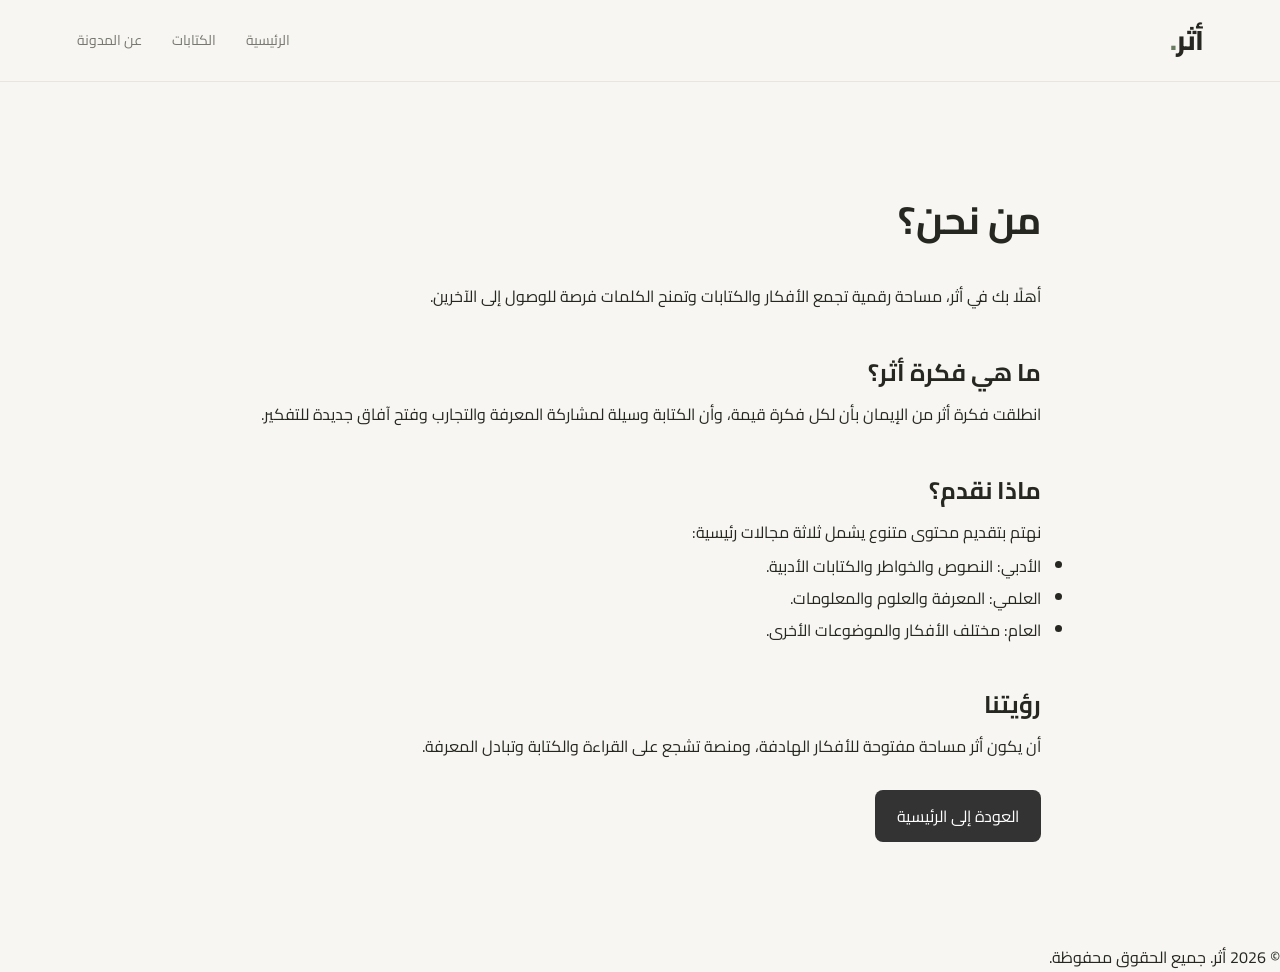
==== about.html @ c8f81425 "Add files via upload" ====
<!DOCTYPE html>
<html lang="ar" dir="rtl">
<head>
  <meta charset="UTF-8">
  <meta name="viewport" content="width=device-width, initial-scale=1.0">
  <meta name="description" content="تعرّف على أثر، مساحة تجمع الأفكار والكتابات الأدبية والعلمية والعامة.">
  <title>من نحن | أثر</title>
  <link rel="stylesheet" href="style.css">

  <style>
    .about-page {
      max-width: 850px;
      margin: 70px auto;
      padding: 30px 24px;
      line-height: 2;
    }

    .about-page h1 {
      font-size: 2.4rem;
      margin-bottom: 20px;
    }

    .about-page h2 {
      margin-top: 35px;
    }

    .about-page p {
      line-height: 2.2;
    }

    .about-home {
      display: inline-block;
      margin-top: 25px;
      padding: 10px 22px;
      border-radius: 8px;
      background: #333;
      color: white;
      text-decoration: none;
    }
  </style>
</head>

<body>

  <header class="site-header">
    <a href="index.html" class="brand">أثر<span>.</span></a>

    <nav class="main-nav">
      <a href="index.html">الرئيسية</a>
      <a href="index.html#articles">الكتابات</a>
      <a href="about.html">عن المدونة</a>
    </nav>
  </header>

  <main class="about-page">

    <h1>من نحن؟</h1>

    <p>
      أهلًا بك في أثر، مساحة رقمية تجمع الأفكار والكتابات
      وتمنح الكلمات فرصة للوصول إلى الآخرين.
    </p>

    <h2>ما هي فكرة أثر؟</h2>

    <p>
      انطلقت فكرة أثر من الإيمان بأن لكل فكرة قيمة،
      وأن الكتابة وسيلة لمشاركة المعرفة والتجارب
      وفتح آفاق جديدة للتفكير.
    </p>

    <h2>ماذا نقدم؟</h2>

    <p>
      نهتم بتقديم محتوى متنوع يشمل ثلاثة مجالات رئيسية:
    </p>

    <ul>
      <li>الأدبي: النصوص والخواطر والكتابات الأدبية.</li>
      <li>العلمي: المعرفة والعلوم والمعلومات.</li>
      <li>العام: مختلف الأفكار والموضوعات الأخرى.</li>
    </ul>

    <h2>رؤيتنا</h2>

    <p>
      أن يكون أثر مساحة مفتوحة للأفكار الهادفة،
      ومنصة تشجع على القراءة والكتابة وتبادل المعرفة.
    </p>

    <a href="index.html" class="about-home">
      العودة إلى الرئيسية
    </a>

  </main>

  <footer>
    <p>© <span id="year"></span> أثر. جميع الحقوق محفوظة.</p>
  </footer>

  <script>
    document.getElementById("year").textContent =
      new Date().getFullYear();
  </script>

</body>
</html>
---- style.css ----
@import url('https://fonts.googleapis.com/css2?family=Cairo:wght@400;500;600;700;800&display=swap');

:root {
  color-scheme: light;
  --bg: #f7f6f2;
  --surface: #ffffff;
  --text: #262720;
  --muted: #77786f;
  --accent: #697b60;
  --accent-light: #e8ece4;
  --border: #e7e5dd;
  --shadow: 0 16px 45px #2627200a;
}

body.dark {
  color-scheme: dark;
  --bg: #171815;
  --surface: #20211d;
  --text: #efeee7;
  --muted: #aaa99f;
  --accent: #b3c4a5;
  --accent-light: #30372c;
  --border: #35362f;
  --shadow: 0 16px 45px #00000020;
}

* {
  box-sizing: border-box;
  margin: 0;
  padding: 0;
}

html {
  scroll-behavior: smooth;
  scroll-padding-top: 90px;
}

body {
  background: var(--bg);
  color: var(--text);
  font-family: 'Cairo', sans-serif;
  line-height: 1.9;
  transition: background .3s, color .3s;
}

a {
  color: inherit;
  text-decoration: none;
}

button, input {
  font: inherit;
}

button {
  color: inherit;
}

button:focus-visible,
a:focus-visible,
input:focus-visible {
  outline: 2px solid var(--accent);
  outline-offset: 4px;
}

.section-wrap {
  width: min(1100px, 88%);
  margin-inline: auto;
}

/* Header */

.site-header {
  min-height: 82px;
  padding: 14px 6%;
  display: flex;
  align-items: center;
  justify-content: space-between;
  gap: 24px;
  border-bottom: 1px solid var(--border);
  background: var(--bg);
  position: sticky;
  top: 0;
  z-index: 10;
  transition: background .3s;
}

.brand {
  font-size: 27px;
  font-weight: 800;
  letter-spacing: -1px;
}

.brand span {
  color: var(--accent);
}

.main-nav {
  display: flex;
  align-items: center;
  gap: 30px;
}

.main-nav a {
  color: var(--muted);
  font-size: 14px;
  transition: color .2s;
}

.main-nav a:hover {
  color: var(--accent);
}

.icon-button {
  width: 42px;
  height: 42px;
  border: 1px solid var(--border);
  background: var(--surface);
  border-radius: 50%;
  cursor: pointer;
  transition: transform .2s, background .3s;
}

.icon-button:hover {
  transform: rotate(-8deg);
}

/* Hero */

.hero {
  min-height: 540px;
  display: grid;
  grid-template-columns: 1.2fr .8fr;
  align-items: center;
  gap: 45px;
  padding-block: 80px;
}

.eyebrow {
  color: var(--accent);
  font-size: 12px;
  font-weight: 700;
  letter-spacing: .4px;
  margin-bottom: 14px;
}

.hero h1 {
  font-size: clamp(43px, 6vw, 70px);
  line-height: 1.35;
  font-weight: 800;
  letter-spacing: -2px;
}

.hero h1 span {
  color: var(--accent);
}

.hero-description {
  color: var(--muted);
  max-width: 470px;
  margin-top: 22px;
  font-size: 15px;
  line-height: 2.2;
}

.primary-button {
  display: inline-flex;
  align-items: center;
  gap: 22px;
  margin-top: 30px;
  padding: 12px 22px;
  background: var(--text);
  color: var(--bg);
  border-radius: 5px;
  font-size: 13px;
  transition: transform .25s, opacity .25s;
}

.primary-button:hover {
  transform: translateY(-3px);
  opacity: .85;
}

.hero-art {
  min-height: 320px;
  position: relative;
  display: grid;
  place-items: center;
  overflow: hidden;
  border-radius: 48% 48% 6px 6px;
  background: var(--accent-light);
}

.art-circle {
  width: 190px;
  height: 190px;
  border: 1px solid var(--accent);
  border-radius: 50%;
  position: absolute;
  transform: translate(-10px, -8px);
}

.art-circle::before,
.art-circle::after {
  content: "";
  position: absolute;
  inset: 18px;
  border: 1px solid var(--accent);
  border-radius: 50%;
  opacity: .6;
}

.art-circle::after {
  inset: 38px;
  opacity: .4;
}

.art-line {
  position: absolute;
  width: 1px;
  height: 85%;
  background: var(--accent);
  opacity: .25;
  transform: rotate(35deg);
}

.art-word {
  font-size: 44px;
  font-weight: 800;
  position: relative;
  z-index: 1;
}

.art-number {
  position: absolute;
  bottom: 20px;
  left: 22px;
  color: var(--muted);
  font-size: 10px;
  letter-spacing: 2px;
}

/* Quote */

.quote-strip {
  padding: 35px 6%;
  text-align: center;
  border-block: 1px solid var(--border);
}

.quote-strip p {
  color: var(--muted);
  font-size: 15px;
}

/* Articles */

.articles-section {
  padding-block: 100px;
}

.section-heading {
  display: flex;
  justify-content: space-between;
  align-items: end;
  gap: 20px;
  margin-bottom: 35px;
}

.section-heading h2 {
  font-size: 32px;
  font-weight: 800;
}

.section-note {
  color: var(--muted);
  font-size: 13px;
}

.toolbar {
  display: flex;
  align-items: center;
  justify-content: space-between;
  flex-wrap: wrap;
  gap: 18px;
  margin-bottom: 30px;
}

.search-box {
  display: flex;
  align-items: center;
  gap: 10px;
  min-width: 220px;
  max-width: 340px;
  flex: 1;
  padding: 9px 14px;
  border: 1px solid var(--border);
  border-radius: 5px;
  background: var(--surface);
}

.search-box span {
  color: var(--accent);
  font-size: 25px;
}

.search-box input {
  width: 100%;
  border: none;
  outline: none;
  background: transparent;
  color: var(--text);
  font-size: 13px;
}

.search-box input:focus-visible {
  outline: none;
}

.filters {
  display: flex;
  flex-wrap: wrap;
  gap: 8px;
}

.filter-button {
  padding: 7px 14px;
  background: transparent;
  color: var(--muted);
  border: 1px solid var(--border);
  border-radius: 4px;
  font-size: 12px;
  cursor: pointer;
  transition: background .2s, color .2s;
}

.filter-button:hover,
.filter-button.active {
  background: var(--accent);
  border-color: var(--accent);
  color: #fff;
}

body.dark .filter-button:hover,
body.dark .filter-button.active {
  color: #171815;
}

.articles-grid {
  display: grid;
  grid-template-columns: repeat(3, minmax(0, 1fr));
  gap: 22px;
}

.article-card {
  min-width: 0;
  padding: 25px;
  display: flex;
  flex-direction: column;
  align-items: flex-start;
  background: var(--surface);
  border: 1px solid var(--border);
  border-radius: 7px;
  box-shadow: var(--shadow);
  transition: transform .25s, border-color .25s, background .3s;
  animation: fade-up .5s both;
}

.article-card:hover {
  transform: translateY(-5px);
  border-color: var(--accent);
}

.card-top {
  display: flex;
  justify-content: space-between;
  align-items: center;
  gap: 12px;
  width: 100%;
  margin-bottom: 20px;
}

.category-label {
  color: var(--accent);
  font-size: 11px;
  font-weight: 700;
}

.article-meta {
  color: var(--muted);
  font-size: 11px;
}

.article-card h3 {
  font-size: 19px;
  line-height: 1.8;
  margin-bottom: 10px;
}

.article-card > p {
  color: var(--muted);
  font-size: 13px;
  line-height: 2;
  margin-bottom: 22px;
}

.read-more {
  margin-top: auto;
  padding: 0;
  border: none;
  background: transparent;
  color: var(--accent);
  font-size: 13px;
  font-weight: 700;
  cursor: pointer;
}

.read-more span {
  display: inline-block;
  transition: transform .2s;
}

.read-more:hover span {
  transform: translateX(-4px);
}

.empty-message {
  text-align: center;
  color: var(--muted);
  padding: 40px 0;
}

/* About */

.about-section {
  padding-block: 90px;
  background: var(--accent-light);
}

.about-inner {
  max-width: 750px;
}

.about-inner h2 {
  font-size: clamp(30px, 4vw, 45px);
  line-height: 1.6;
  margin-bottom: 20px;
}

.about-inner > p:not(.eyebrow) {
  max-width: 600px;
  color: var(--muted);
  font-size: 14px;
  line-height: 2.3;
}

.text-link {
  display: inline-block;
  color: var(--accent);
  font-size: 13px;
  font-weight: 700;
  margin-top: 25px;
}

/* Footer */

.site-footer {
  display: flex;
  align-items: center;
  justify-content: space-between;
  gap: 20px;
  padding: 30px 6%;
  color: var(--muted);
  font-size: 12px;
}

.site-footer .brand {
  color: var(--text);
  font-size: 22px;
}

/* Article dialog */

.article-dialog {
  width: min(700px, 90%);
  max-height: 85vh;
  overflow-y: auto;
  margin: auto;
  padding: clamp(22px, 5vw, 45px);
  background: var(--surface);
  color: var(--text);
  border: 1px solid var(--border);
  border-radius: 10px;
}

.article-dialog::backdrop {
  background: #10110ed0;
  backdrop-filter: blur(5px);
}

.dialog-top {
  display: flex;
  align-items: center;
  justify-content: space-between;
  gap: 20px;
}

.dialog-top .eyebrow {
  margin: 0;
}

.article-dialog h2 {
  font-size: clamp(25px, 5vw, 38px);
  line-height: 1.6;
  margin-top: 20px;
}

.article-dialog .article-meta {
  margin-top: 8px;
}

.dialog-body {
  margin-top: 30px;
  font-size: 15px;
  line-height: 2.4;
  overflow-wrap: anywhere;
}

.dialog-body p + p {
  margin-top: 18px;
}

/* Motion */

@keyframes fade-up {
  from {
    opacity: 0;
    transform: translateY(12px);
  }
  to {
    opacity: 1;
    transform: translateY(0);
  }
}

@media (prefers-reduced-motion: reduce) {
  *, *::before, *::after {
    scroll-behavior: auto !important;
    animation-duration: .01ms !important;
    transition-duration: .01ms !important;
  }
}

/* Responsive */

@media (max-width: 800px) {
  .hero {
    grid-template-columns: 1fr;
    padding-block: 60px;
    gap: 35px;
  }

  .hero-art {
    min-height: 250px;
  }

  .articles-grid {
    grid-template-columns: repeat(2, minmax(0, 1fr));
  }
}

@media (max-width: 540px) {
  .site-header {
    padding-inline: 5%;
    gap: 12px;
  }

  .brand {
    font-size: 23px;
  }

  .main-nav {
    gap: 12px;
  }

  .main-nav a {
    font-size: 11px;
  }

  .icon-button {
    width: 36px;
    height: 36px;
    flex-shrink: 0;
  }

  .section-wrap {
    width: 90%;
  }

  .hero h1 {
    letter-spacing: -1px;
  }

  .section-heading {
    align-items: flex-start;
    flex-direction: column;
  }

  .section-heading h2 {
    font-size: 27px;
  }

  .articles-section {
    padding-block: 65px;
  }

  .toolbar {
    align-items: stretch;
    flex-direction: column;
  }

  .search-box {
    max-width: none;
    min-height: 48px;
  }

  .articles-grid {
    grid-template-columns: 1fr;
  }

  .article-card {
    padding: 22px;
  }

  .site-footer {
    flex-wrap: wrap;
    font-size: 11px;
  }
}
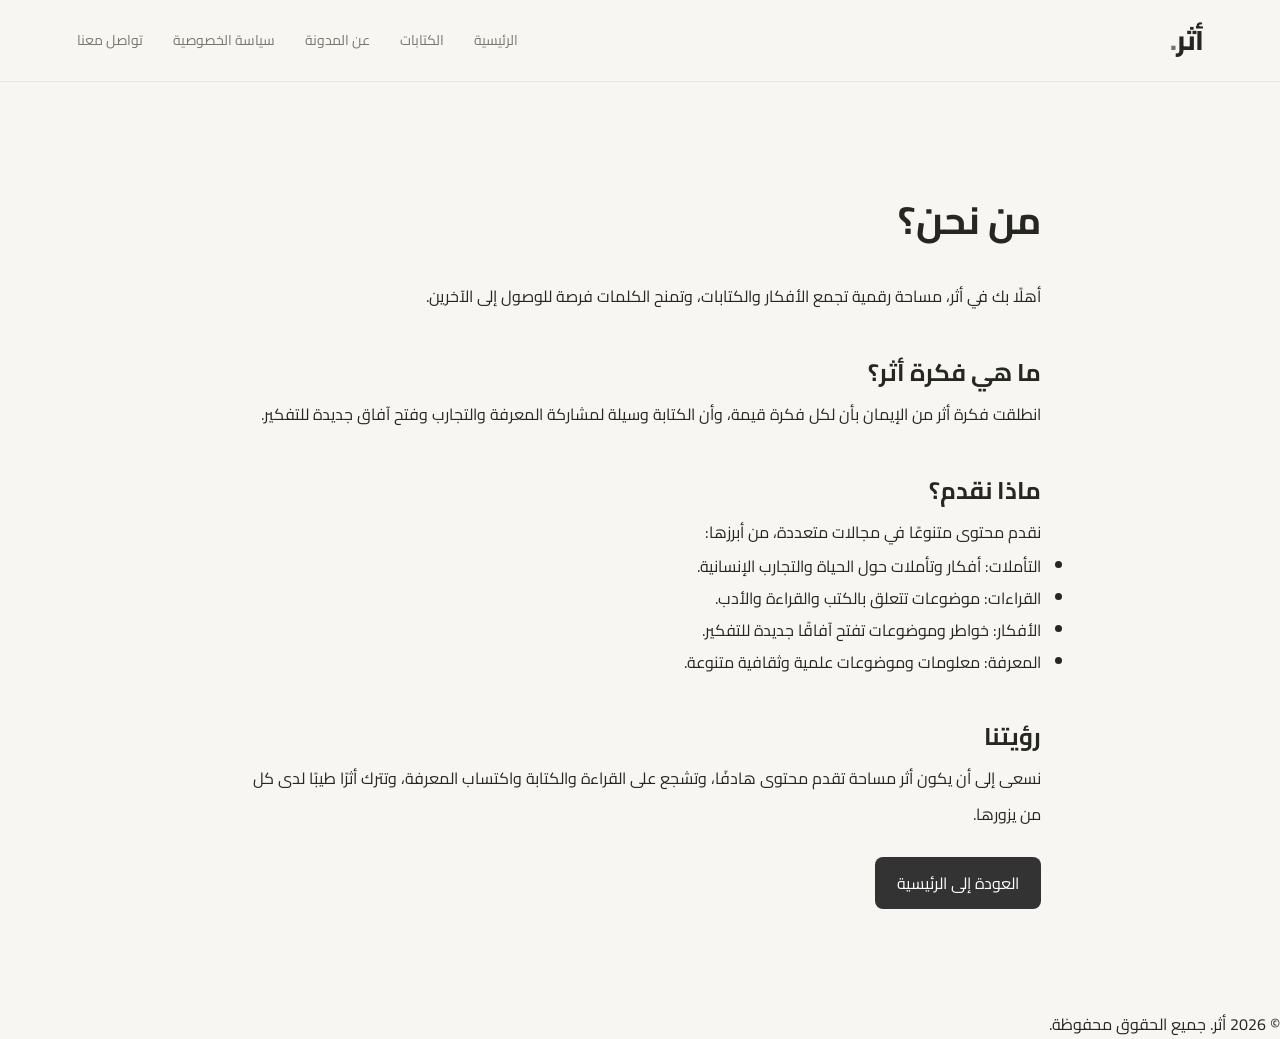
==== commit 7bb0fdf5: "Add files via upload" ====
--- a/about.html
+++ b/about.html
@@ -50,6 +50,8 @@
       <a href="index.html">الرئيسية</a>
       <a href="index.html#articles">الكتابات</a>
       <a href="about.html">عن المدونة</a>
+      <a href="privacy.html">سياسة الخصوصية</a>
+      <a href="contact.html">تواصل معنا</a>
     </nav>
   </header>
 
@@ -58,7 +60,7 @@
     <h1>من نحن؟</h1>
 
     <p>
-      أهلًا بك في أثر، مساحة رقمية تجمع الأفكار والكتابات
+      أهلًا بك في أثر، مساحة رقمية تجمع الأفكار والكتابات،
       وتمنح الكلمات فرصة للوصول إلى الآخرين.
     </p>
 
@@ -73,20 +75,22 @@
     <h2>ماذا نقدم؟</h2>
 
     <p>
-      نهتم بتقديم محتوى متنوع يشمل ثلاثة مجالات رئيسية:
+      نقدم محتوى متنوعًا في مجالات متعددة، من أبرزها:
     </p>
 
     <ul>
-      <li>الأدبي: النصوص والخواطر والكتابات الأدبية.</li>
-      <li>العلمي: المعرفة والعلوم والمعلومات.</li>
-      <li>العام: مختلف الأفكار والموضوعات الأخرى.</li>
+      <li>التأملات: أفكار وتأملات حول الحياة والتجارب الإنسانية.</li>
+      <li>القراءات: موضوعات تتعلق بالكتب والقراءة والأدب.</li>
+      <li>الأفكار: خواطر وموضوعات تفتح آفاقًا جديدة للتفكير.</li>
+      <li>المعرفة: معلومات وموضوعات علمية وثقافية متنوعة.</li>
     </ul>
 
     <h2>رؤيتنا</h2>
 
     <p>
-      أن يكون أثر مساحة مفتوحة للأفكار الهادفة،
-      ومنصة تشجع على القراءة والكتابة وتبادل المعرفة.
+      نسعى إلى أن يكون أثر مساحة تقدم محتوى هادفًا،
+      وتشجع على القراءة والكتابة واكتساب المعرفة،
+      وتترك أثرًا طيبًا لدى كل من يزورها.
     </p>
 
     <a href="index.html" class="about-home">
